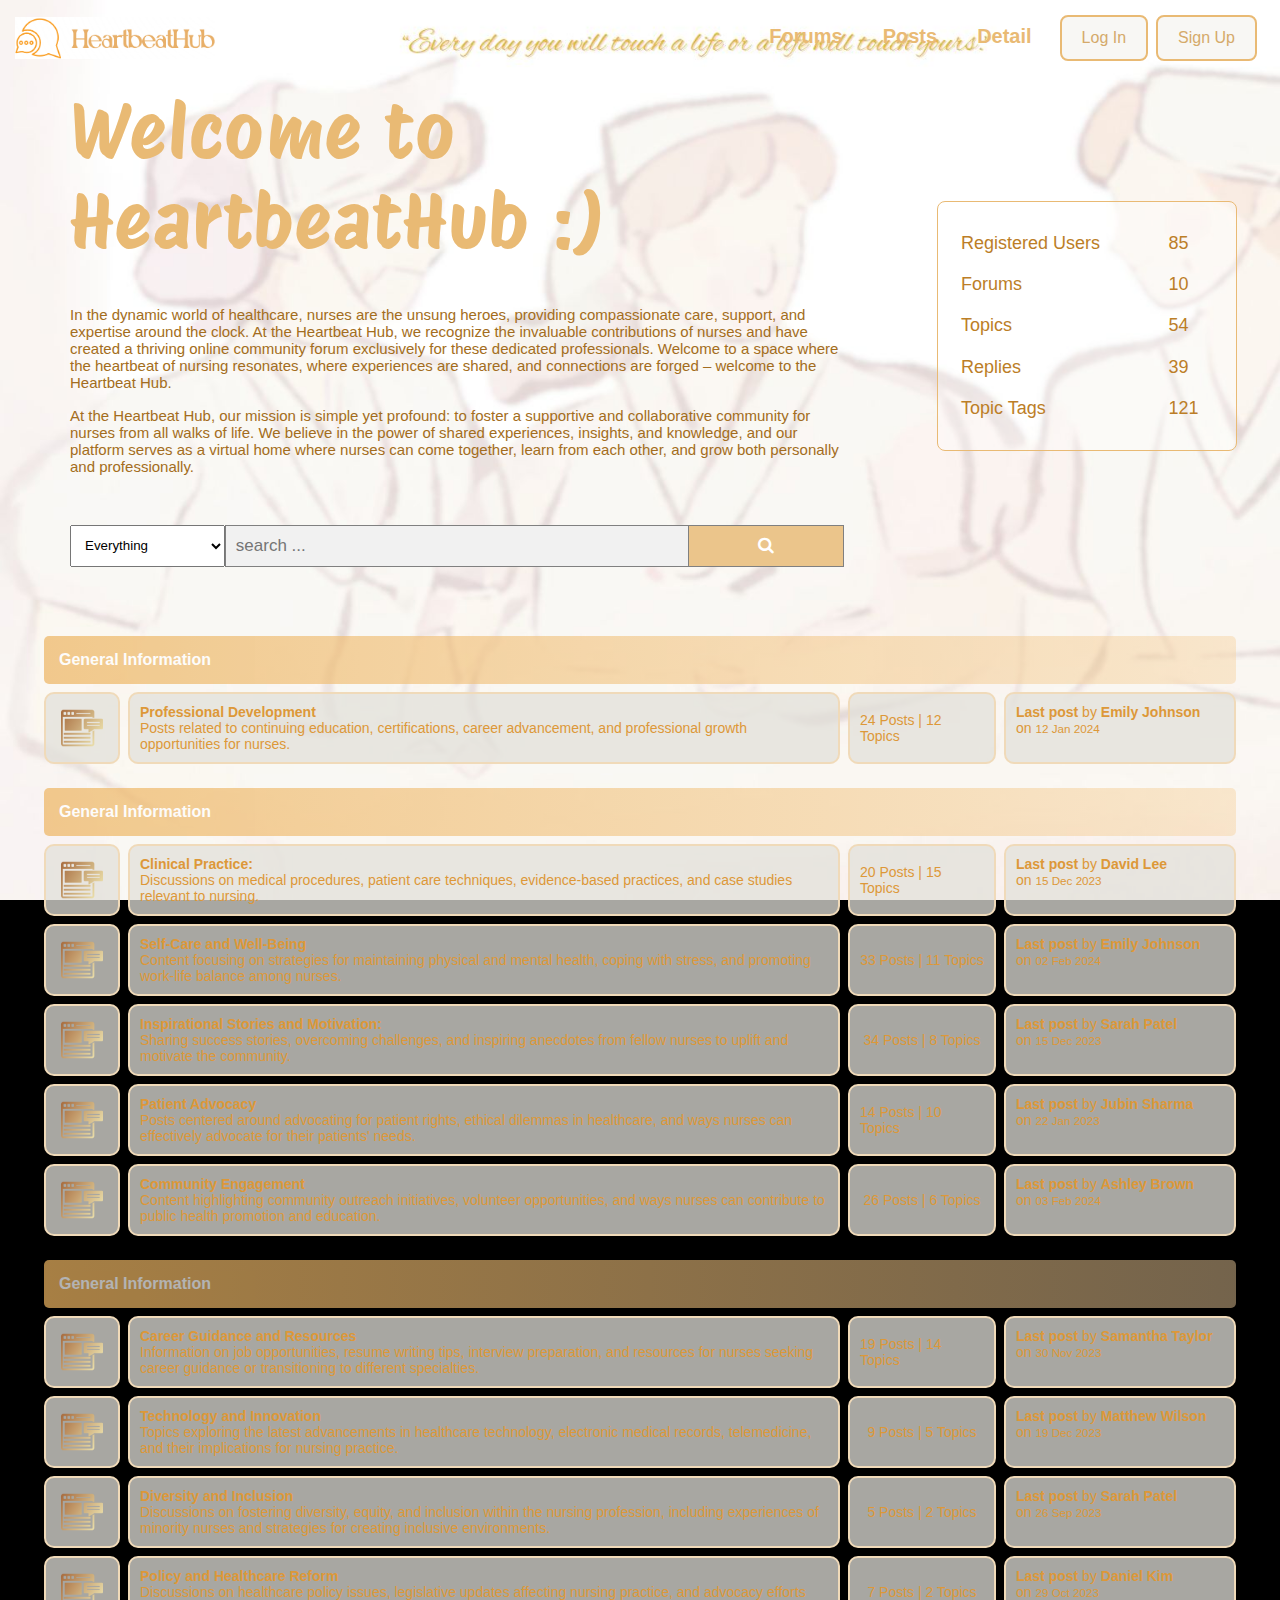
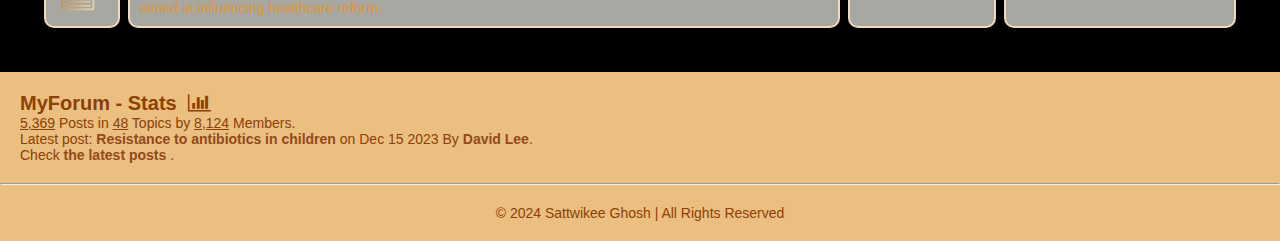
==== index.html @ 925eb87c "Final preparation done" ====
<!DOCTYPE html>
<html lang="en">
<head>
    <meta charset="UTF-8">
    <meta name="viewport" content="width=device-width, initial-scale=1.0">
    <title>HeartbeatHub - Nursing Community for Global Health</title>
    <link rel="stylesheet" href="style.css">
    <link rel="stylesheet" href="https://cdnjs.cloudflare.com/ajax/libs/font-awesome/4.7.0/css/font-awesome.min.css">
    <link rel="preconnect" href="https://fonts.googleapis.com">
    <link rel="preconnect" href="https://fonts.gstatic.com" crossorigin>
    <link href="https://fonts.googleapis.com/css2?family=Protest+Riot&display=swap" rel="stylesheet">
</head>

<body>
        <!--NavBar Section-->
        <div class="navbar">
            <img src="./images/logo.png" class="logo">
            <div class="navbarButtons">
                <nav class="navigation " id="navigation">
                    <ul class="nav-list">
                        <li class="nav-item"><a href="index.html">Forums</a></li>
                        <li class="nav-item"><a href="posts.html">Posts</a></li>
                        <li class="nav-item"><a href="detail.html">Detail</a></li>
                    </ul>
                </nav>
                <button class="auth">Log In</button>
                <button class="auth">Sign Up</button>
            </div>
        </div>

        <div class="landing">
            <div class="welcome">
                <p id="wel">Welcome to HeartbeatHub :)</p>
                <p class="desc">In the dynamic world of healthcare, nurses are the unsung heroes, providing compassionate care, support, and expertise around the clock. At the Heartbeat Hub, we recognize the invaluable contributions of nurses and have created a thriving online community forum exclusively for these dedicated professionals. Welcome to a space where the heartbeat of nursing resonates, where experiences are shared, and connections are forged – welcome to the Heartbeat Hub.</p>
                <br>
                <p class="desc">At the Heartbeat Hub, our mission is simple yet profound: to foster a supportive and collaborative community for nurses from all walks of life. We believe in the power of shared experiences, insights, and knowledge, and our platform serves as a virtual home where nurses can come together, learn from each other, and grow both personally and professionally.</p>
                <!--SearchBox Section-->
                <div class="search-box">
                        <select name="" id="select">
                            <option value="Everything">Everything</option>
                            <option value="Titles">Titles</option>
                            <option value="Descriptions">Descriptions</option>
                        </select>
                        <input type="text" name="q" placeholder="search ...">
                        <button type="submit"><i class="fa fa-search"></i></button>
                </div>
            </div>
            <div class="insightbox">
            
                <table class="infos">
                    <tr>
                      <td>Registered Users</td>
                      <td> 85</td>
                    </tr>
                    <tr>
                        <td>Forums</td>
                        <td> 10</td>
                    </tr>
                    <tr>
                        <td>Topics</td>
                        <td>54</td>
                    </tr>
                    <tr>
                        <td>Replies</td>
                        <td>39</td>
                    </tr>
                    <tr>
                        <td>Topic Tags</td>
                        <td>121</td>
                    </tr>
                </table>
            </div>
        </div>
        



    <div class="container">
        <div class="subforum">
            <div class="subforum-title">
                <strong>General Information</strong>
            </div>
            <div class="subforum-row">
                <div class="subforum-icon subforum-column center">
                    <img src="post.png" style="width: 80%">
                </div>
                <div class="subforum-description subforum-column">
                    <strong><a href="#">Professional Development</a></strong>
                    <p>Posts related to continuing education, certifications, career advancement, and professional growth opportunities for nurses.</p>
                </div>
                <div class="subforum-stats subforum-column center">
                    <span>24 Posts | 12 Topics</span>
                </div>
                <div class="subforum-info subforum-column">
                    <b><a href="">Last post</a></b> by <a href="">Emily Johnson</a> 
                    <br>on <small>12 Jan 2024</small>
                </div>
            </div>
        </div>
        <!--More-->
        
        <div class="subforum">
            <div class="subforum-title">
                <strong>General Information</strong>
            </div>
            <div class="subforum-row">
                <div class="subforum-icon subforum-column center">
                    <img src="post.png" style="width: 80%">
                </div>
                <div class="subforum-description subforum-column">
                    <strong><a href="#">Clinical Practice:</a></strong>
                    <p>Discussions on medical procedures, patient care techniques, evidence-based practices, and case studies relevant to nursing.</p>
                </div>
                <div class="subforum-stats subforum-column center">
                    <span>20 Posts | 15 Topics</span>
                </div>
                <div class="subforum-info subforum-column">
                    <b><a href="">Last post</a></b> by <a href="">David Lee</a> 
                    <br>on <small>15 Dec 2023</small>
                </div>
            </div>
            <hr class="subforum-devider">
            <div class="subforum-row">
                <div class="subforum-icon subforum-column center">
                    <img src="post.png" style="width: 80%">
                </div>
                <div class="subforum-description subforum-column">
                    <strong><a href="#">Self-Care and Well-Being</a></strong>
                    <p>Content focusing on strategies for maintaining physical and mental health, coping with stress, and promoting work-life balance among nurses.</p>
                </div>
                <div class="subforum-stats subforum-column center">
                    <span>33 Posts | 11 Topics</span>
                </div>
                <div class="subforum-info subforum-column">
                    <b><a href="">Last post</a></b> by <a href="">Emily Johnson</a> 
                    <br>on <small>02 Feb 2024</small>
                </div>
            </div>
            <hr class="subforum-devider">
            <div class="subforum-row">
                <div class="subforum-icon subforum-column center">
                    <img src="post.png" style="width: 80%">
                </div>
                <div class="subforum-description subforum-column">
                    <strong><a href="#">Inspirational Stories and Motivation: </a></strong>
                    <p>Sharing success stories, overcoming challenges, and inspiring anecdotes from fellow nurses to uplift and motivate the community.</p>
                </div>
                <div class="subforum-stats subforum-column center">
                    <span>34 Posts | 8 Topics</span>
                </div>
                <div class="subforum-info subforum-column">
                    <b><a href="">Last post</a></b> by <a href="">Sarah Patel</a> 
                    <br>on <small>15 Dec 2023</small>
                </div>
            </div>
            <hr class="subforum-devider">
            <div class="subforum-row">
                <div class="subforum-icon subforum-column center">
                    <img src="post.png" style="width: 80%">
                </div>
                <div class="subforum-description subforum-column">
                    <strong><a href="#">Patient Advocacy</a></strong>
                    <p>Posts centered around advocating for patient rights, ethical dilemmas in healthcare, and ways nurses can effectively advocate for their patients' needs.</p>
                </div>
                <div class="subforum-stats subforum-column center">
                    <span>14 Posts | 10 Topics</span>
                </div>
                <div class="subforum-info subforum-column">
                    <b><a href="">Last post</a></b> by <a href="">Jubin Sharma</a> 
                    <br>on <small>22 Jan 2023</small>
                </div>
            </div>
            <hr class="subforum-devider">
            <div class="subforum-row">
                <div class="subforum-icon subforum-column center">
                    <img src="post.png" style="width: 80%">
                </div>
                <div class="subforum-description subforum-column">
                    <strong><a href="#">Community Engagement</a></strong>
                    <p>Content highlighting community outreach initiatives, volunteer opportunities, and ways nurses can contribute to public health promotion and education.</p>
                </div>
                <div class="subforum-stats subforum-column center">
                    <span>26 Posts | 6 Topics</span>
                </div>
                <div class="subforum-info subforum-column">
                    <b><a href="">Last post</a></b> by <a href="">Ashley Brown</a> 
                    <br>on <small>03 Feb 2024</small>
                </div>
            </div>
        </div>
        
        <div class="subforum">
            <div class="subforum-title">
                <strong>General Information</strong>
            </div>
            <div class="subforum-row">
                <div class="subforum-icon subforum-column center">
                    <img src="post.png" style="width: 80%">
                </div>
                <div class="subforum-description subforum-column">
                    <strong><a href="#">Career Guidance and Resources</a></strong>
                    <p>Information on job opportunities, resume writing tips, interview preparation, and resources for nurses seeking career guidance or transitioning to different specialties.</p>
                </div>
                <div class="subforum-stats subforum-column center">
                    <span>19 Posts | 14 Topics</span>
                </div>
                <div class="subforum-info subforum-column">
                    <b><a href="">Last post</a></b> by <a href="">Samantha Taylor</a> 
                    <br>on <small>30 Nov 2023</small>
                </div>
            </div>
            <hr class="subforum-devider">
            <div class="subforum-row">
                <div class="subforum-icon subforum-column center">
                    <img src="post.png" style="width: 80%">
                </div>
                <div class="subforum-description subforum-column">
                    <strong><a href="#">Technology and Innovation</a></strong>
                    <p>Topics exploring the latest advancements in healthcare technology, electronic medical records, telemedicine, and their implications for nursing practice.</p>
                </div>
                <div class="subforum-stats subforum-column center">
                    <span>9 Posts | 5 Topics</span>
                </div>
                <div class="subforum-info subforum-column">
                    <b><a href="">Last post</a></b> by <a href="">Matthew Wilson</a> 
                    <br>on <small>19 Dec 2023</small>
                </div>
            </div>
            <hr class="subforum-devider">
            <div class="subforum-row">
                <div class="subforum-icon subforum-column center">
                    <img src="post.png" style="width: 80%">
                </div>
                <div class="subforum-description subforum-column">
                    <strong><a href="#">Diversity and Inclusion</a></strong>
                    <p>Discussions on fostering diversity, equity, and inclusion within the nursing profession, including experiences of minority nurses and strategies for creating inclusive environments.</p>
                </div>
                <div class="subforum-stats subforum-column center">
                    <span>5 Posts | 2 Topics</span>
                </div>
                <div class="subforum-info subforum-column">
                    <b><a href="">Last post</a></b> by <a href="">Sarah Patel</a> 
                    <br>on <small>26 Sep 2023</small>
                </div>
            </div>
            <hr class="subforum-devider">
            <div class="subforum-row">
                <div class="subforum-icon subforum-column center">
                    <img src="post.png" style="width: 80%">
                </div>
                <div class="subforum-description subforum-column">
                    <strong><a href="#">Policy and Healthcare Reform</a></strong>
                    <p>Discussions on healthcare policy issues, legislative updates affecting nursing practice, and advocacy efforts aimed at influencing healthcare reform.</p>
                </div>
                <div class="subforum-stats subforum-column center">
                    <span>7 Posts | 2 Topics</span>
                </div>
                <div class="subforum-info subforum-column">
                    <b><a href="">Last post</a></b> by <a href="">Daniel Kim</a> 
                    <br>on <small>29 Oct 2023</small>
                </div>
            </div>


        </div>
        <!---->
    </div>

    <!-- Forum Info -->
    <div class="forum-info">
        <div class="chart">
            MyForum - Stats &nbsp;<i class="fa fa-bar-chart"></i>
        </div>
        <span><u>5,369</u> Posts in <u>48</u> Topics by <u>8,124</u> Members.</span><br>
        <span>Latest post: <b><a href="">Resistance to antibiotics in children</a></b> on Dec 15 2023 By <a href="">David Lee</a></span>.<br>
        <span>Check <a href="">the latest posts</a> .</span><br>
    </div>
    <hr>
    <footer>
        <span>&copy; 2024 Sattwikee Ghosh | All Rights Reserved</span>
    </footer>
    <script src="script.js"></script>
</body>
</html>
---- style.css ----
/* ########################################### */
/*                 Global                      */
/* ########################################### */
*{
    box-sizing: border-box;
    margin: 0px;
}

html{
    font-size: 14px;
    font-family: 'Titillium Web', sans-serif;
    background-color:rgb(0,0,0);
    color:#8d4007;
    background-image: url("./images/background.jpg");
    background-image: -moz-radial-gradient();
    background-size: cover;
    background-repeat: no-repeat;
    background-attachment: fixed;
}

a{
    color:#924a1b;
    font-weight: bolder;
    text-decoration: none;
}

h1{
    font-size:16px;
    font-weight: bolder;
}

.hide{
    display: none;
}



/* ########################################### */
/*           Forums.html                       */
/* ########################################### */


.navbar{
    display: flex;
    justify-content: space-between;
    padding: 15px;
}

.navbarButtons{
    display: flex;
}

.container{
    margin: 20px;
    padding: 20px;
}

.subforum{
    margin-top:20px;
}

.subforum-title{
   /* background-color:#e9ba74;*/
    background-image: linear-gradient(to right, #eeb561, #f6d3a1ac);
    opacity: 0.7;
    padding: 15px;
    border-radius: 5px;
    margin:4px;
    color:#ffffff;
    font-size: medium;
}

.subforum-row{
    display: grid;
    grid-template-columns: 7% 60% 13% 20%;
    border-radius: 20px;
    
}

.subforum-column{
    padding: 10px;
    margin:4px;
    border-radius: 5px;
    background-color:#e2e0dabe;
    
}

.subforum-description *{
    margin-block: 0;
}

.center{
    display: flex;
    justify-content: center;
    align-items: center;
}

.subforum-icon i{
    font-size: 45px;
}

.subforum-devider{
    display: none;   
}

.landing{
    display: inline-flex;
    height: 500px;
    width: 100%;
    justify-content: space-between;
    margin-bottom: 0px;
    padding: 10px;
}

.welcome{
    color: #000000;
    display: flex;
    flex-direction: column;
    width: 73%;
    height: auto;
    justify-content: center;
    align-items: center;
    padding-inline: 60px;
    padding-bottom: 0px; /* This was added for some extra beauty*/
}

.insightbox{
    display: flex;
    justify-content: center;
    align-items: center;
    width: 30%;
    height: auto;
}


.infos {
    width: 300px;
    height: 250px;
    padding: 20px;
    overflow: hidden;
    background: rgba(255, 255, 255, 0.316);
    color: #bc7e27;;
    font-size: 18px;
    border: 1.5px solid #e9ba74;
    border-radius: 8px;
}

.auth{
    border: 2px solid #e9ba74;
    border-radius: 8px;
    background-color: rgb(248, 247, 244);
    margin-right: 8px;
    padding: 10px 20px;
    font-size: 16px;
    cursor: pointer;
    color: #d5aa6a;
}

.auth:hover{
    background: #e9ba74;
    color: white;
}

.search-box{
    display: flex;
    width:100%;
    margin-top: 50px;
}
.search-box input[name="q"] {
    padding: 10px;
    font-size: 17px;
    border: 1px solid grey;
    float: left;
    width: 60%;
    background: #f1f1f1;
}

.search-box button[type="submit"]{
    width: 20%;
    padding: 10px;
    background:#ebc58b;
    color: white;
    font-size: 17px;
    border: 1px solid grey;
    border-left: none; /* Prevent double borders */
    cursor: pointer;
}

.search-box button[type="submit"]:hover {
    background: #e9ba74;
  }
  
  /* Clear floats */
.search-box::after {
    content: "";
    clear: both;
    display: table;
  }

  #select{
    width: 20%;
  }

.subforum-icon, .subforum-description, .subforum-stats, .subforum-info{
    color:#dd9838;
    border-style: solid;
    border-color: #f0dab9;
    border-width: 2px;
    border-radius: 10px;
}

.subforum-description a,.subforum-info a{
    color:#dd9838;
}

#wel{
    font-size: 75px;
    font-family: 'Protest Riot', sans-serif;
    letter-spacing: 2px;
    margin-bottom: 40px;
    color: #e9ba74;
}

.desc{
    font-size: 15px;
    font-family: 'Segoe UI', Tahoma, Geneva, Verdana, sans-serif;
    color:#a36d20;
}

.logo{
    width: 200px;
}

/* For the smartphones */
@media screen and (max-width: 460px) {
    .container{
        margin: 10px;
        padding: 10px;

        margin-top: 0px; /* This was added for some extra beauty*/
    }

    .subforum-row{
        display: grid;
        grid-template-columns: 25% 75%;
        grid-template-rows: 65% 35%;
    }

    .subforum-devider{
        display: block;
        border: 0;
        height: 1px;
        background-image: linear-gradient(to right, rgba(190, 190, 190, 0), rgba(255, 255, 255, 0.75), rgba(190, 190, 190, 0));
    }

    

  }

/* For the tablets */
@media screen and (min-width: 460px) and (max-width: 1024px) {
    .container{
        margin: 15px;
        padding: 15px;
    }

    .subforum-row{
        display: grid;
        grid-template-columns: 10% 60% 10% 20%;
    }

    .subforum-icon i{
        font-size: 35px;
    }

    html{
        font-size: 14px;
    }

    h1{
        font-size: 16px;
    }

  }

  /* Nav Bar styles */
.navbar{
    display:flex;
    align-items: center;
}

.nav-list{
    list-style-type:none;
    overflow: hidden;
    display: inline-flex;
    align-items: center;
    margin-right: 8px;
}

.nav-item a{
    float: right;
    display:block;
    text-align: center;
    margin-inline: 10px;
    font-size: 20px;
    padding: 10px;
    color:#e9ba74;
}

.nav-item a:hover{
    padding: 10px;
    border-bottom: 3px solid #e9ba74;
}



@font-face {
    font-family:aquire;
    src:url(aquire.otf);
}


/*Navbar for the smartphones*/
@media screen and (max-width: 460px){
    .navigation{
        max-height: auto;
    }
    
    .close-icon i{
        font-size:30px;
    }
    
    .nav-item a{
        float:left;
        display:inline;
        margin-inline: 3px;
        font-size: 10px;
        padding: 5px;
    }
    
    
    .bar-icon{
        font-size: 30px;
    }
 
    .brand{
        font-size:20px;
    }
}


.search-box select{
    padding: 10px;
}

.search-box input{
    padding: 10px;
}

.search-box button{
    padding: 10px;
    background-color:#fff;
    color:#fff;
}

.search-box button:hover{
    background-color: #000000;
    color:#ffffff;
    box-shadow: 1px 1px 1px #e3ab58;
}

/* search box for smrtphones */
@media screen and (max-width: 460px){
    .search-box input, .search-box button, .search-box select{
        min-width: 300px;
        margin-top: 5px;
    }    

}

/* forum info Styling */
.forum-info{
    padding: 20px;
    background-color:#eabf7f;
}

.chart{
    font-size:20px;
    font-weight:bold;
    margin-bottom: 0px;
}
/* Footer Styling */

footer{
    padding: 20px;
    background-color:  #eabf7f;
    display: block;
    text-align: center;
}


/* ########################################### */
/*            posts.html                       */
/* ########################################### */

/* posts table's head  */

.posts-table > *{
    margin-bottom: 6px;
}
.table-head{
    display: flex;
}

.table-head div{
    padding: 15px;
    margin: 2px;
    background-image: linear-gradient(to right, #eeb561, #f7be69bd);
    color:#ffffff;
    font-weight: bold;
}

.table-head .status{
    flex: 5%;
    border-radius: 5px;
}

.table-head .subjects{
    flex: 70%;
    padding-left: 20px;
    border-radius: 5px;
}

.table-head .replies{
    flex: 10%;
    border-radius: 5px;
}

.table-head .last-reply{
    flex: 15%;
    border-radius: 5px;
}

/* posts table's body  */

.table-row{
    display: flex;
}

.table-row .status, .table-row .subjects, .table-row .replies, .table-row .last-reply{
    padding: 10px;
    margin: 2px;
    background-color:#e2e0dabe;
    color:#dd9838;
    border: 2px solid #f0dab9;
    border-radius: 15px;
}

.table-row .status{
    flex: 5%;
    font-size: 30px;
    text-align: center;
}

.table-row .subjects{
    flex: 70%;
    padding-left: 20px;
}

.table-row .replies{
    flex: 10%;
}

.table-row .last-reply{
    flex: 15%;
}

.table-row a{
    color:#dd9838;
    font-weight: bold;
} 

/* navigation path*/
.navigate{
    margin-block: 20px;
    font-weight: lighter;
    font-size: 24px;
    color:#e5a545;
}

.navigate a{
    color: #e5a545;
    font-family: 'Segoe UI', Tahoma, Geneva, Verdana, sans-serif;
    font-size: 30px;
    font-weight: bold;
}

.navigate a:hover{
    color:#f79707;
    text-decoration: underline;
}

/* Pagination*/

.pagination{
    padding: 20px;
    font-size: 15px;
    color: #dd9838;
}

.pagination a{
    color: #dd9838;
    margin-inline: 5px;
    padding: 5px 10px;
    border: solid 1px #dd9838;
    border-radius: 5px;
}

.pagination a:hover{
    opacity: 0.5;
}

.note{
    background-color:#eabf7f;
    padding: 20px;
    display: block;
}

.note span{
    font-size: 20px;
    margin-block: 5px;
}


/* ########################################### */
/*            detail.html                      */
/* ########################################### */

.head{
    display: flex;
    background-image: linear-gradient(to right, #eeb561, #f7be69bd);
    color: #ffffff;
    padding: 15px;
    font-weight: bold;
    font-size: 15px;
    margin-bottom: 10px;
}

.authors{
    flex: 15%;
    padding-left: 10px;
}

.authors > *{
    padding: 2px;
}

.body .authors img{
    margin: 2px 2px 2px 6px;
    border: 1px solid #dd9838;
    border-radius: 50px;
}

.content-container{
    flex: 85%;
}

.body{
    display: flex;
    padding: 10px;
    margin-top: 5px;
    padding: 10px;
    margin: 2px;
    background-color: #e2e0dabe;
    color: #dd9838;
    border: 2px solid #f0dab9;
    border-radius: 5px;
}
}

.body .authors .username{
    font-size: 20px;
}

.body .authors img{
    max-width: 50px;
    max-height: 80px;
}

.body .activity button{
    border:0.5px solid #dd9838;
    border-radius: 8px;
    padding:10px;
    color: #dd9838;
    font-weight: bolder;
    box-shadow: 1.5px 1.5px #dfa75a;
    cursor: pointer;
    float: right;
    margin-left: 8px;
}

.body .activity button:hover{
    border:2px solid #dd9838;
}

/* comment section */
.comment-area{
    margin-bottom:50px;
}

.comment-area textarea{
    width: 100%;
    min-height: 100px;
    padding: 10px;
    margin-block: 10px;
    border: solid 1.5px #efbe7a;
}

.comment-area input{
    float: right;
    padding: 10px;
    margin-right: 2px;
    border-radius: 20px;
    cursor: pointer;
    font: bold;
    color: #dd9838;
    border: solid 1px #dd9838;
}

.comment-area input:hover{
    border: solid 2px #dd9838;
}


/* Regards*/

.acknoweldgement{
    display: flex;
    justify-content: space-between;
    align-items: center;
    margin-top: 5px;
    margin-bottom: 0px;
    float: bottom;
}
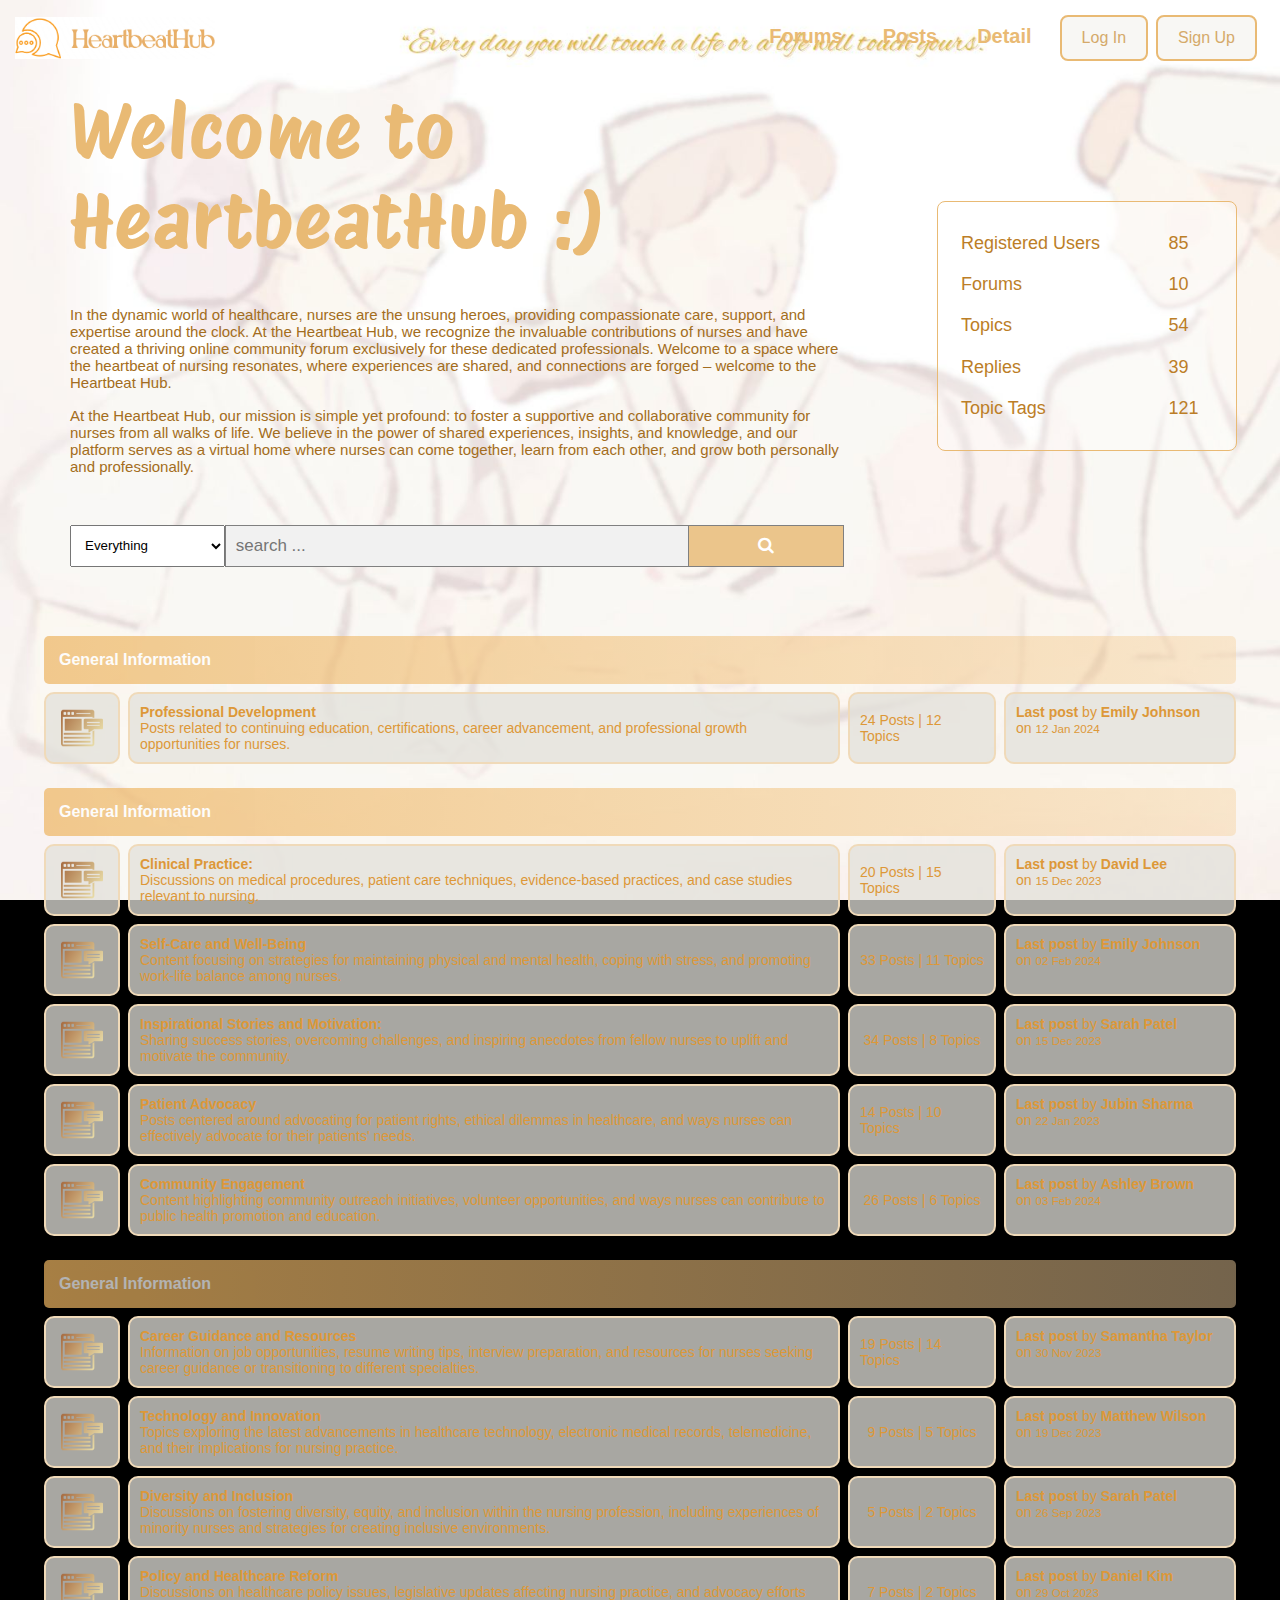
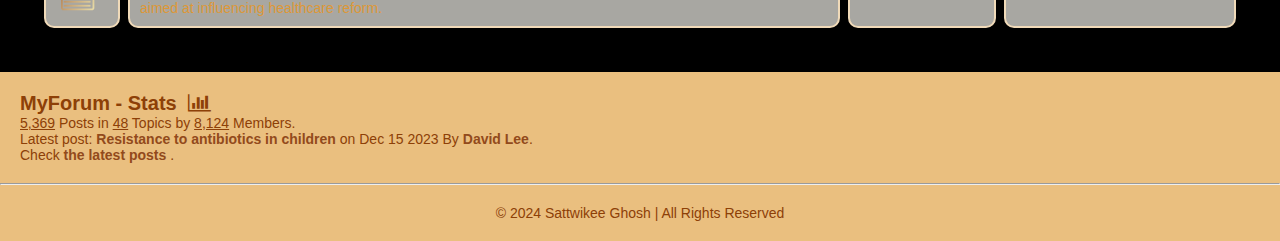
==== commit d115cadc: "Rectified a small mistake" ====
--- a/index.html
+++ b/index.html
@@ -82,7 +82,7 @@
             </div>
             <div class="subforum-row">
                 <div class="subforum-icon subforum-column center">
-                    <img src="post.png" style="width: 80%">
+                    <img src="./images/post.png" style="width: 80%">
                 </div>
                 <div class="subforum-description subforum-column">
                     <strong><a href="#">Professional Development</a></strong>
@@ -105,7 +105,7 @@
             </div>
             <div class="subforum-row">
                 <div class="subforum-icon subforum-column center">
-                    <img src="post.png" style="width: 80%">
+                    <img src="./images/post.png" style="width: 80%">
                 </div>
                 <div class="subforum-description subforum-column">
                     <strong><a href="#">Clinical Practice:</a></strong>
@@ -122,7 +122,7 @@
             <hr class="subforum-devider">
             <div class="subforum-row">
                 <div class="subforum-icon subforum-column center">
-                    <img src="post.png" style="width: 80%">
+                    <img src="./images/post.png" style="width: 80%">
                 </div>
                 <div class="subforum-description subforum-column">
                     <strong><a href="#">Self-Care and Well-Being</a></strong>
@@ -139,7 +139,7 @@
             <hr class="subforum-devider">
             <div class="subforum-row">
                 <div class="subforum-icon subforum-column center">
-                    <img src="post.png" style="width: 80%">
+                    <img src="./images/post.png" style="width: 80%">
                 </div>
                 <div class="subforum-description subforum-column">
                     <strong><a href="#">Inspirational Stories and Motivation: </a></strong>
@@ -156,7 +156,7 @@
             <hr class="subforum-devider">
             <div class="subforum-row">
                 <div class="subforum-icon subforum-column center">
-                    <img src="post.png" style="width: 80%">
+                    <img src="./images/post.png" style="width: 80%">
                 </div>
                 <div class="subforum-description subforum-column">
                     <strong><a href="#">Patient Advocacy</a></strong>
@@ -173,7 +173,7 @@
             <hr class="subforum-devider">
             <div class="subforum-row">
                 <div class="subforum-icon subforum-column center">
-                    <img src="post.png" style="width: 80%">
+                    <img src="./images/post.png" style="width: 80%">
                 </div>
                 <div class="subforum-description subforum-column">
                     <strong><a href="#">Community Engagement</a></strong>
@@ -195,7 +195,7 @@
             </div>
             <div class="subforum-row">
                 <div class="subforum-icon subforum-column center">
-                    <img src="post.png" style="width: 80%">
+                    <img src="./images/post.png" style="width: 80%">
                 </div>
                 <div class="subforum-description subforum-column">
                     <strong><a href="#">Career Guidance and Resources</a></strong>
@@ -212,7 +212,7 @@
             <hr class="subforum-devider">
             <div class="subforum-row">
                 <div class="subforum-icon subforum-column center">
-                    <img src="post.png" style="width: 80%">
+                    <img src="./images/post.png" style="width: 80%">
                 </div>
                 <div class="subforum-description subforum-column">
                     <strong><a href="#">Technology and Innovation</a></strong>
@@ -229,7 +229,7 @@
             <hr class="subforum-devider">
             <div class="subforum-row">
                 <div class="subforum-icon subforum-column center">
-                    <img src="post.png" style="width: 80%">
+                    <img src="./images/post.png" style="width: 80%">
                 </div>
                 <div class="subforum-description subforum-column">
                     <strong><a href="#">Diversity and Inclusion</a></strong>
@@ -246,7 +246,7 @@
             <hr class="subforum-devider">
             <div class="subforum-row">
                 <div class="subforum-icon subforum-column center">
-                    <img src="post.png" style="width: 80%">
+                    <img src="./images/post.png" style="width: 80%">
                 </div>
                 <div class="subforum-description subforum-column">
                     <strong><a href="#">Policy and Healthcare Reform</a></strong>
